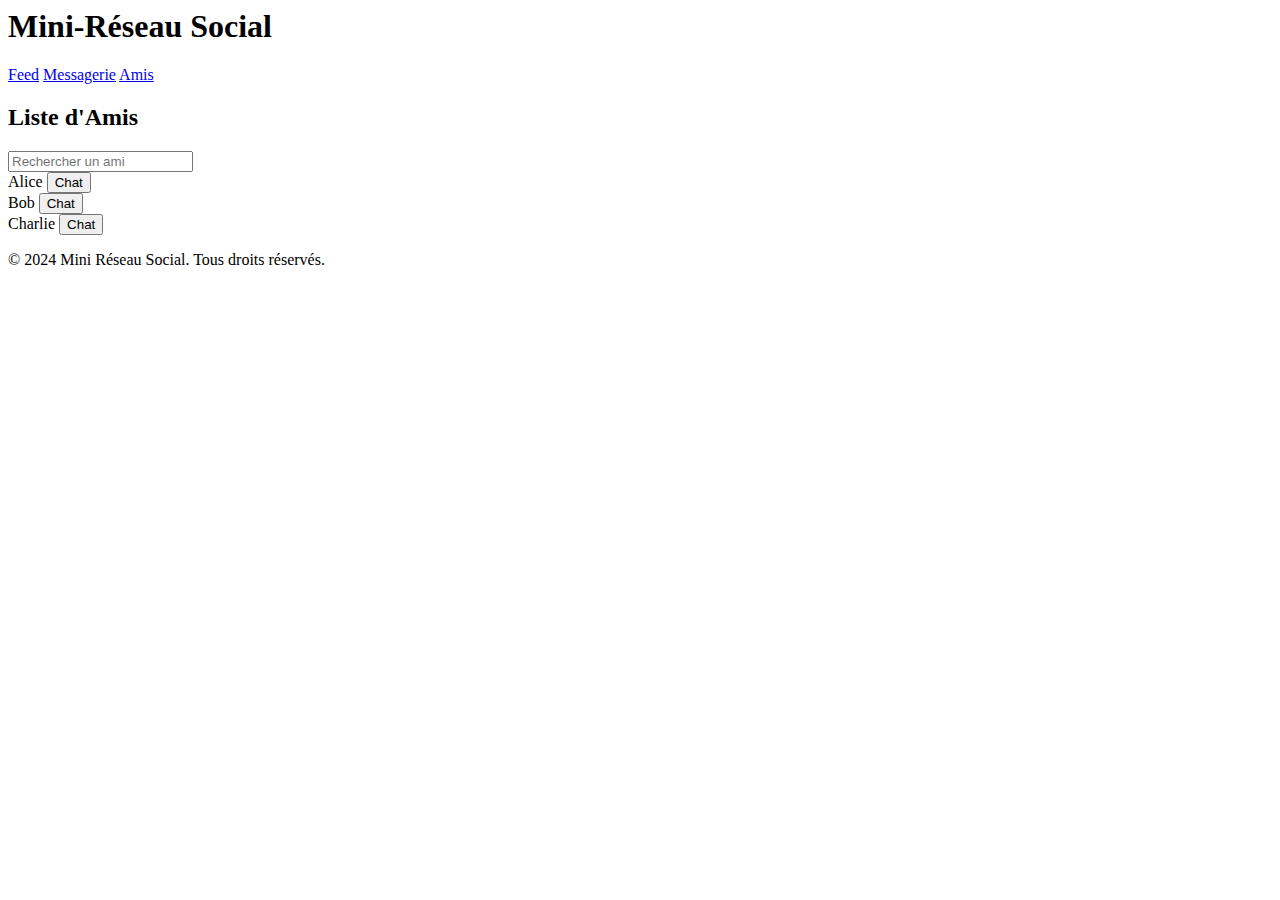
==== amis.html @ 426629f7 "Structure des Fichiers(html, css, js) et dossier:images," ====
<html lang="en">
<head>
    <meta charset="UTF-8">
    <meta name="viewport" content="width=device-width, initial-scale=1.0">
    <title>Amis - Mini-Réseau Social</title>
    <link rel="stylesheet" href="style.css">
</head>
<body>
    <header>
        <h1>Mini-Réseau Social</h1>
        <nav>
            <a href="index.html">Feed</a> <!-- Lien vers la page Feed -->
            <a href="messagerie.html">Messagerie</a> <!-- Lien vers la page Messagerie -->
            <a href="amis.html">Amis</a> <!-- Lien vers la page Liste d'Amis -->
        </nav>
    </header>

    <main>
        <section id="amis" class="section">
            <h2>Liste d'Amis</h2>
            <input type="text" id="friend-filter" placeholder="Rechercher un ami" oninput="filterFriends(this.value)" /> <!-- Champ de recherche pour filtrer les amis -->
            <div id="friends-list">
                <div class="friend">Alice <button onclick="startChat('Alice')">Chat</button></div> <!-- Ami avec bouton pour démarrer le chat -->
                <div class="friend">Bob <button onclick="startChat('Bob')">Chat</button></div>
                <div class="friend">Charlie <button onclick="startChat('Charlie')">Chat</button></div>
            </div>
        </section>
    </main>

    <footer>
        <p>&copy; 2024 Mini Réseau Social. Tous droits réservés.</p>
    </footer>

    <script src="script.js"></script> <!-- Lien vers le fichier JavaScript -->
</body>
</html>
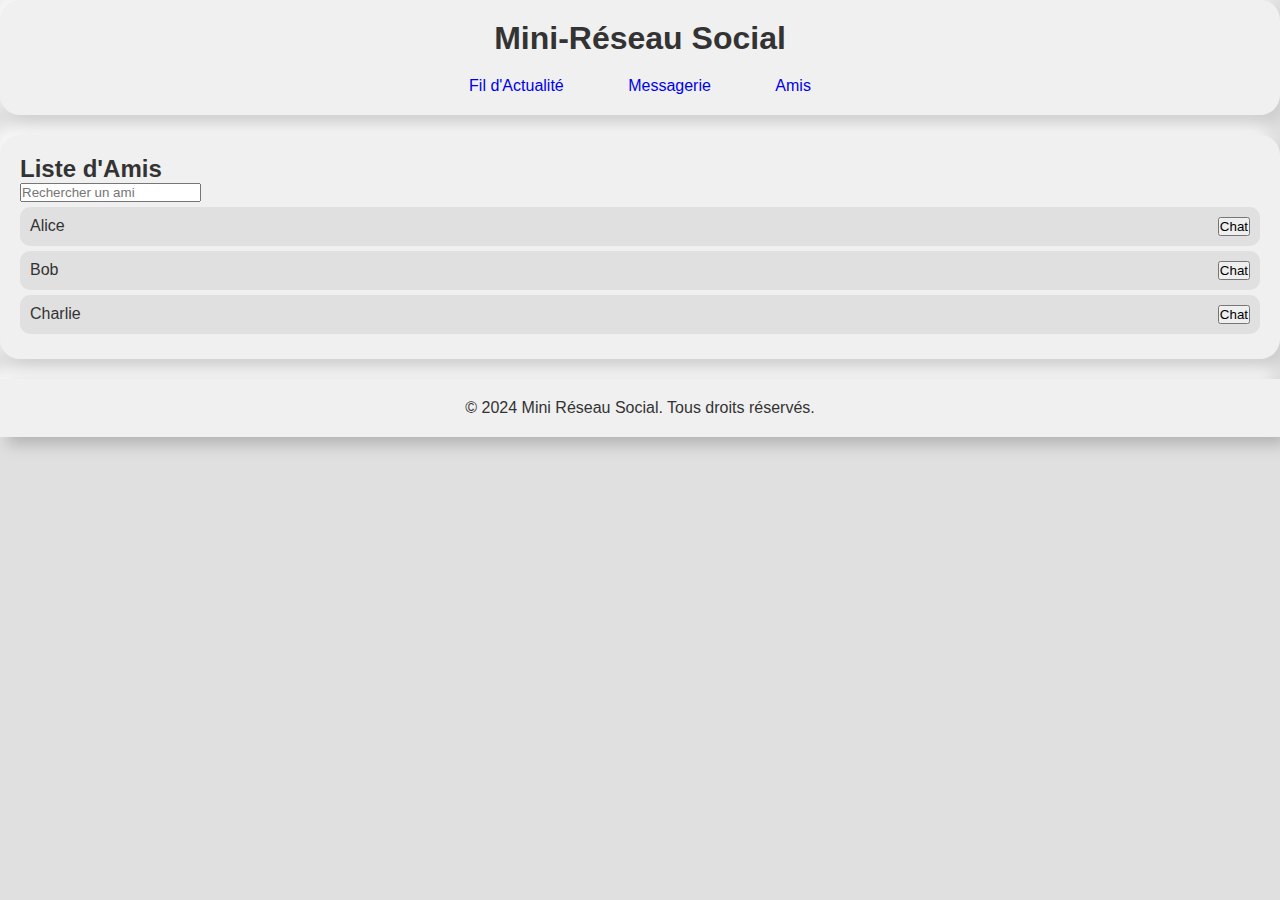
==== commit 09d8aa95: "j'ai séparé la page feed en 3 fichiers:index.html, feed.css & feed.js avec posts.json, test&fini" ====
--- a/amis.html
+++ b/amis.html
@@ -9,7 +9,7 @@
     <header>
         <h1>Mini-Réseau Social</h1>
         <nav>
-            <a href="index.html">Feed</a> <!-- Lien vers la page Feed -->
+            <a href="index.html">Fil d'Actualité</a> <!-- Lien vers la page Feed -->
             <a href="messagerie.html">Messagerie</a> <!-- Lien vers la page Messagerie -->
             <a href="amis.html">Amis</a> <!-- Lien vers la page Liste d'Amis -->
         </nav>
--- a/style.css
+++ b/style.css
@@ -0,0 +1,76 @@
+/* Réinitialisation et box-sizing */
+* {
+    box-sizing: border-box;
+    margin: 0;
+    padding: 0;
+}
+
+body {
+    font-family: Arial, sans-serif; /* Police du corps */
+    background-color: #e0e0e0; /* Couleur de fond */
+    color: #333; /* Couleur du texte */
+}
+
+header {
+    background: #f0f0f0; /* Couleur de fond de l'en-tête */
+    padding: 20px;
+    text-align: center;
+    border-radius: 20px; /* Coins arrondis */
+    box-shadow: 8px 8px 15px rgba(180, 180, 180, 0.4), /* Ombre */
+                -8px -8px 15px rgba(255, 255, 255, 0.8);
+}
+
+header h1 {
+    margin-bottom: 20px; /* Ajoute un espacement sous le titre */
+}
+
+nav a {
+    margin: 0 10px; /* Marges entre les liens */
+    padding: 10px 20px; /* Espacement intérieur des liens */
+    text-decoration: none; /* Pas de soulignement */
+    background: #f0f0f0; /* Couleur de fond des liens */
+    border-radius: 10px; /* Coins arrondis */
+    transition: box-shadow 0.3s; /* Animation de l'ombre */
+}
+
+nav a:hover {
+    box-shadow: 2px 2px 10px rgba(180, 180, 180, 0.4), /* Ombre au survol */
+                -2px -2px 10px rgba(255, 255, 255, 0.8);
+}
+
+.section {
+    padding: 20px; /* Espacement intérieur des sections */
+    background: #f0f0f0; /* Couleur de fond des sections */
+    border-radius: 20px; /* Coins arrondis */
+    box-shadow: 8px 8px 15px rgba(180, 180, 180, 0.4), /* Ombre */
+                -8px -8px 15px rgba(255, 255, 255, 0.8);
+    margin: 20px 0; /* Marge entre les sections */
+}
+
+.post {
+    background: #e0e0e0; /* Couleur de fond des posts */
+    border-radius: 10px; /* Coins arrondis */
+    padding: 15px; /* Espacement intérieur des posts */
+    margin-bottom: 10px; /* Marge en bas des posts */
+    box-shadow: 5px 5px 10px rgba(180, 180, 180, 0.4), /* Ombre des posts */
+                -5px -5px 10px rgba(255, 255, 255, 0.9);
+}
+
+.friend {
+    background: #e0e0e0; /* Couleur de fond des amis */
+    padding: 10px; /* Espacement intérieur des amis */
+    border-radius: 10px; /* Coins arrondis */
+    margin: 5px 0; /* Marge entre les amis */
+    display: flex; /* Flexbox pour aligner le contenu */
+    justify-content: space-between; /* Espacement entre les éléments */
+}
+
+/* footer*/
+  
+footer {
+    text-align: center;
+    padding: 20px;
+    background-color: #f0f0f0;
+    box-shadow: 7px 7px 15px #b0b0b0, -7px -7px 15px #ffffff;
+    position: relative; /* Permet de le placer en bas de la page si nécessaire */
+}
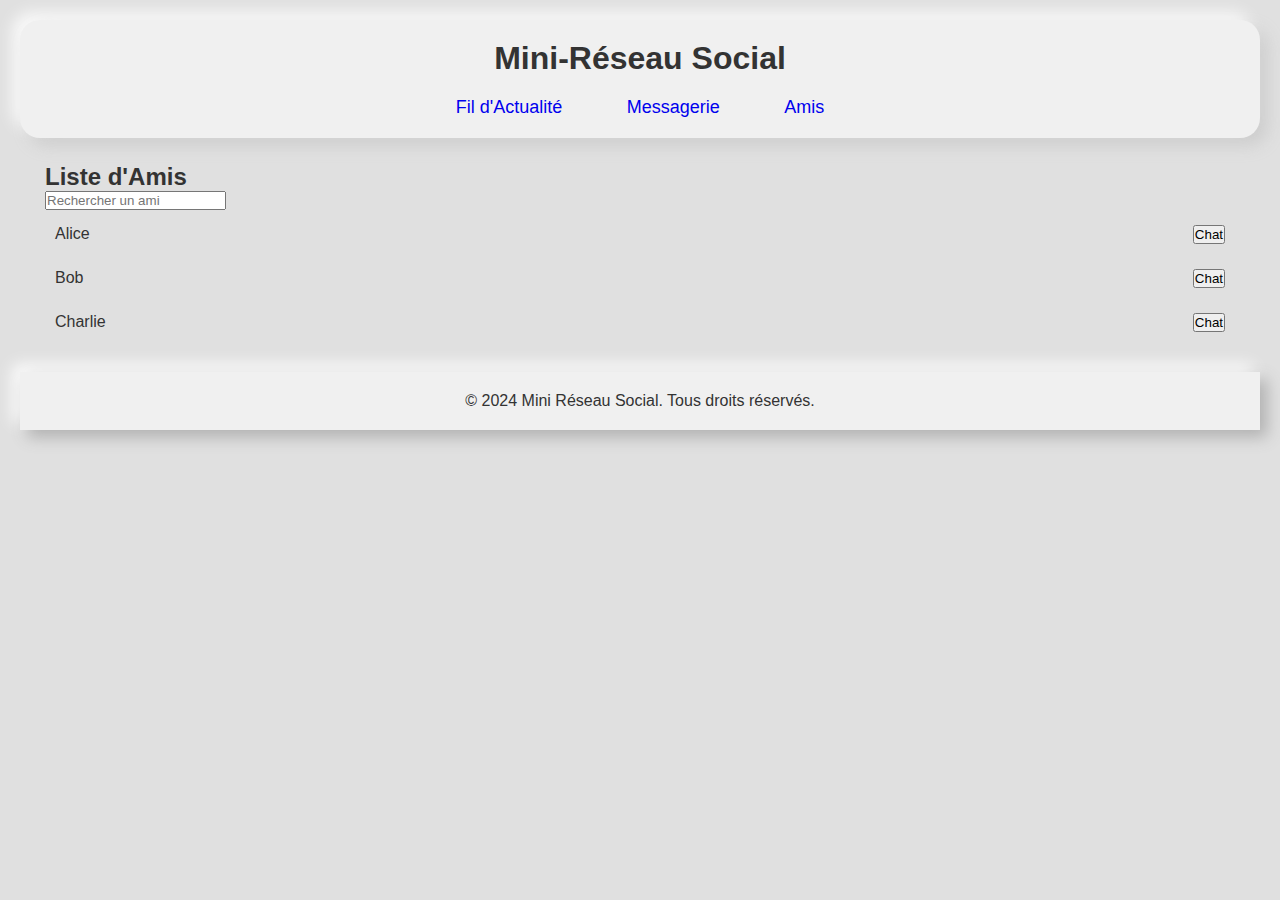
==== commit d8294374: "la page messagerie fini et tester" ====
--- a/amis.html
+++ b/amis.html
@@ -3,7 +3,8 @@
     <meta charset="UTF-8">
     <meta name="viewport" content="width=device-width, initial-scale=1.0">
     <title>Amis - Mini-Réseau Social</title>
-    <link rel="stylesheet" href="style.css">
+    <link rel="icon" type="image/png" sizes="32x32" href="images/amis.jpg">
+    <link rel="stylesheet" href="amis.css">
 </head>
 <body>
     <header>
@@ -27,10 +28,11 @@
         </section>
     </main>
 
+   
     <footer>
         <p>&copy; 2024 Mini Réseau Social. Tous droits réservés.</p>
     </footer>
 
-    <script src="script.js"></script> <!-- Lien vers le fichier JavaScript -->
+    <script src="amis.js"></script> <!-- Lien vers le fichier JavaScript -->
 </body>
 </html>--- a/amis.css
+++ b/amis.css
@@ -0,0 +1,118 @@
+/* Réinitialisation et box-sizing */
+* {
+    box-sizing: border-box;
+    margin: 0;
+    padding: 0;
+}
+
+body {
+    font-family: Arial, sans-serif; /* Police du corps */
+    background-color: #e0e0e0; /* Couleur de fond */
+    color: #333; /* Couleur du texte */
+    padding: 20px; /* Espacement pour éviter que le contenu touche les bords */
+}
+
+header {
+    background: #f0f0f0; /* Couleur de fond de l'en-tête */
+    padding: 20px;
+    text-align: center;
+    border-radius: 20px; /* Coins arrondis */
+    box-shadow: 8px 8px 15px rgba(180, 180, 180, 0.4), /* Ombre */
+                -8px -8px 15px rgba(255, 255, 255, 0.8);
+}
+
+/* Style du titre dans le header */
+header h1 {
+    margin-bottom: 20px; /* Espacement sous le titre */
+}
+
+/* Liens dans la barre de navigation */
+nav a {
+    margin: 0 10px; /* Marges entre les liens */
+    padding: 10px 20px; /* Espacement intérieur des liens */
+    text-decoration: none; /* Pas de soulignement */
+    background: #f0f0f0; /* Couleur de fond des liens */
+    border-radius: 10px; /* Coins arrondis */
+    transition: box-shadow 0.3s; /* Animation de l'ombre */
+}
+
+/* Animation des liens au survol */
+nav a:hover {
+    box-shadow: 2px 2px 10px rgba(180, 180, 180, 0.4), /* Ombre au survol */
+                -2px -2px 10px rgba(255, 255, 255, 0.8);
+}
+
+
+/* Styles des amis */
+.friend {
+    background: #e0e0e0; /* Couleur de fond des amis */
+    padding: 10px; /* Espacement intérieur des amis */
+    border-radius: 10px; /* Coins arrondis */
+    margin: 5px 0; /* Marge entre les amis */
+    display: flex; /* Flexbox pour aligner le contenu */
+    justify-content: space-between; /* Espacement entre les éléments */
+}
+
+
+/* footer*/
+footer {
+    text-align: center;
+    padding: 20px;
+    background-color: #f0f0f0;
+    box-shadow: 7px 7px 15px #b0b0b0, -7px -7px 15px #ffffff;
+    position: relative; /* Permet de le placer en bas de la page si nécessaire */
+}
+
+/* MEDIA QUERIES */
+/* Mobile (petits écrans) */
+@media (max-width: 600px) {
+    header {
+        padding: 15px;
+    }
+    header h1 {
+        font-size: 24px; /* Réduire la taille du texte sur mobile */
+    }
+    nav a {
+        padding: 8px 15px; /* Réduire les marges et padding sur les liens */
+        font-size: 14px;
+    }
+    .friend {
+        flex-direction: column; /* Les amis seront affichés en colonne */
+        text-align: center; /* Centrer le texte */
+    }
+    /* Pied de page */
+    footer {
+        font-size: 12px; /* Réduire la taille du texte du pied de page */
+    }
+}
+
+/* Tablette (écrans moyens) */
+@media (min-width: 601px) and (max-width: 1024px) {
+    header h1 {
+        font-size: 28px; /* Taille du titre pour les tablettes */
+    }
+    nav a {
+        padding: 10px 18px; /* Ajuster les paddings sur tablette */
+        font-size: 16px;
+    }
+    .friend {
+        flex-direction: row; /* Les amis seront affichés en ligne */
+    }
+}
+
+/* Bureau (grands écrans) */
+@media (min-width: 1025px) {
+    header h1 {
+        font-size: 32px; /* Taille du titre pour les grands écrans */
+    }
+    nav a {
+        font-size: 18px;
+    }
+    .section {
+        padding: 25px; /* Plus de padding pour les sections */
+    }
+    .post {
+        padding: 20px; /* Plus de padding pour les posts */
+    }
+}
+
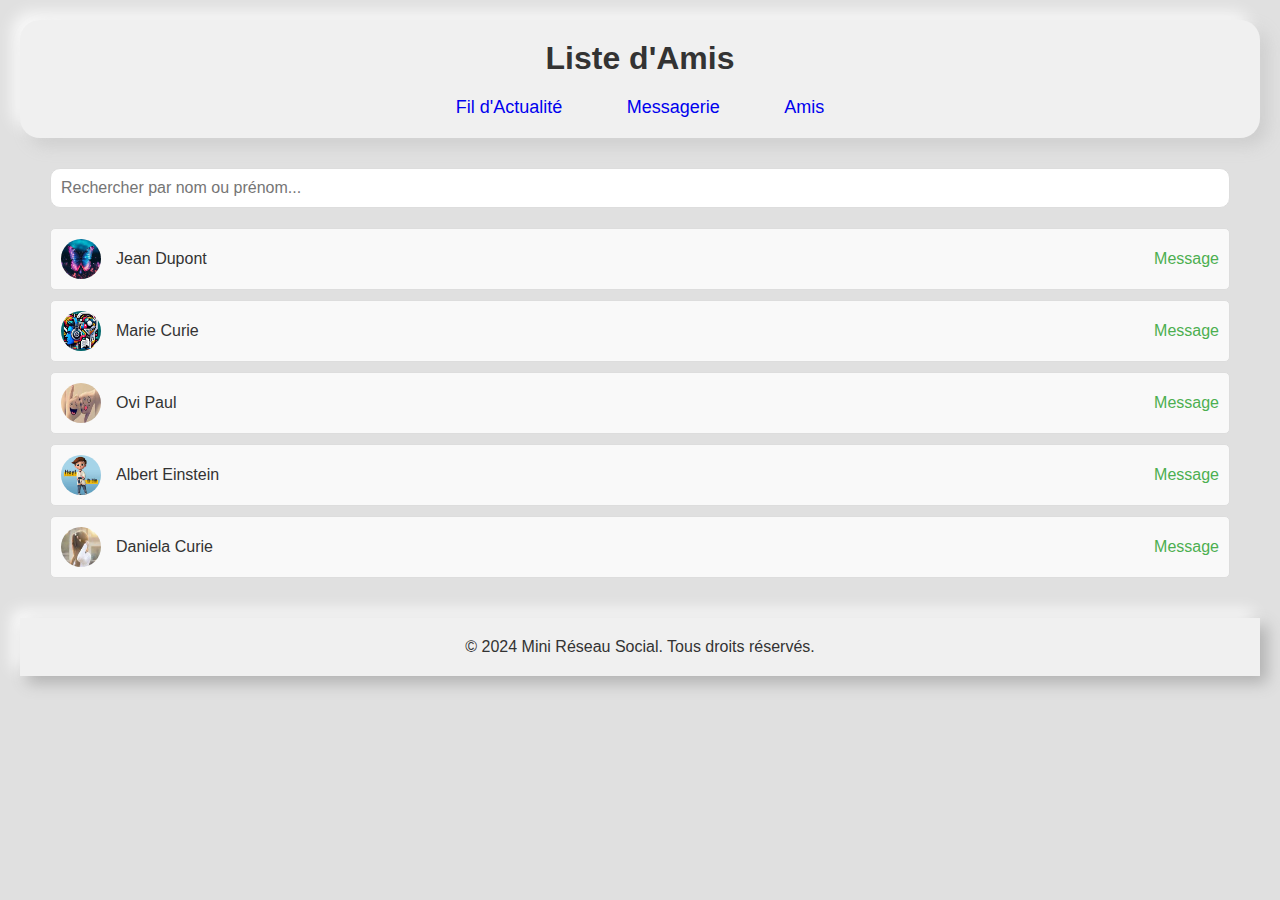
==== commit 2f33e55a: "j'ai fait la page liste des amis en code html, css, js" ====
--- a/amis.html
+++ b/amis.html
@@ -2,13 +2,14 @@
 <head>
     <meta charset="UTF-8">
     <meta name="viewport" content="width=device-width, initial-scale=1.0">
-    <title>Amis - Mini-Réseau Social</title>
+    <title>Liste d'Amis</title>
     <link rel="icon" type="image/png" sizes="32x32" href="images/amis.jpg">
     <link rel="stylesheet" href="amis.css">
 </head>
 <body>
+     <!-- En-tête de la page avec les liens de navigation -->
     <header>
-        <h1>Mini-Réseau Social</h1>
+        <h1>Liste d'Amis</h1>
         <nav>
             <a href="index.html">Fil d'Actualité</a> <!-- Lien vers la page Feed -->
             <a href="messagerie.html">Messagerie</a> <!-- Lien vers la page Messagerie -->
@@ -16,19 +17,44 @@
         </nav>
     </header>
 
-    <main>
-        <section id="amis" class="section">
-            <h2>Liste d'Amis</h2>
-            <input type="text" id="friend-filter" placeholder="Rechercher un ami" oninput="filterFriends(this.value)" /> <!-- Champ de recherche pour filtrer les amis -->
-            <div id="friends-list">
-                <div class="friend">Alice <button onclick="startChat('Alice')">Chat</button></div> <!-- Ami avec bouton pour démarrer le chat -->
-                <div class="friend">Bob <button onclick="startChat('Bob')">Chat</button></div>
-                <div class="friend">Charlie <button onclick="startChat('Charlie')">Chat</button></div>
-            </div>
-        </section>
-    </main>
+     <!-- Conteneur principal pour la liste d'amis -->
+     <div class="friends-container">
+        <!-- Champ de recherche pour filtrer les amis -->
+        <input type="text" id="searchInput" placeholder="Rechercher par nom ou prénom..." onkeyup="filterFriends()">
 
-   
+        <!-- Liste des amis, chaque élément est réorganisable par glisser-déposer -->
+        <ul id="friendsList">
+            <li class="friend-item" draggable="true">
+                <img src="images/profil.jpg" alt="Jean Dupont">
+                <span>Jean Dupont</span>
+                <a href="messagerie.html">Message</a>
+            </li>
+            <li class="friend-item" draggable="true">
+                <img src="images/profil1.jpg" alt="Marie Curie">
+                <span>Marie Curie</span>
+                <a href="messagerie.html">Message</a>
+            </li>
+            <li class="friend-item" draggable="true">
+                <img src="images/profil2.jpg" alt="Albert Einstein">
+                <span>Ovi Paul</span>
+                <a href="messagerie.html">Message</a>
+            </li>
+           
+            <li class="friend-item" draggable="true">
+                <img src="images/profil3.jpg" alt="Albert Einstein">
+                <span>Albert Einstein</span>
+                <a href="messagerie.html">Message</a>
+            </li>
+            <li class="friend-item" draggable="true">
+                <img src="images/profil4.jpg" alt="Daniela Curie">
+                <span>Daniela Curie</span>
+                <a href="messagerie.html">Message</a>
+            </li>
+            <!-- Ajoutez d'autres amis ici si nécessaire -->
+        </ul>
+    </div>
+
+     <!-- Texte du pied de page -->
     <footer>
         <p>&copy; 2024 Mini Réseau Social. Tous droits réservés.</p>
     </footer>
--- a/amis.css
+++ b/amis.css
@@ -42,17 +42,59 @@
                 -2px -2px 10px rgba(255, 255, 255, 0.8);
 }
 
-
-/* Styles des amis */
-.friend {
-    background: #e0e0e0; /* Couleur de fond des amis */
-    padding: 10px; /* Espacement intérieur des amis */
-    border-radius: 10px; /* Coins arrondis */
-    margin: 5px 0; /* Marge entre les amis */
-    display: flex; /* Flexbox pour aligner le contenu */
-    justify-content: space-between; /* Espacement entre les éléments */
+/* Conteneur principal des amis */
+.friends-container {
+    margin: 20px;
+    padding: 10px;
 }
 
+/* Champ de recherche */
+#searchInput {
+    width: 100%;
+    padding: 10px;
+    margin-bottom: 20px;
+    font-size: 16px;
+    border: 1px solid #ddd;
+    border-radius: 10px;
+}
+
+/* Liste des amis, sans puces */
+ul#friendsList {
+    list-style-type: none;
+    padding: 0;
+}
+
+/* Style pour chaque ami dans la liste */
+.friend-item {
+    display: flex;
+    align-items: center; /* Centre verticalement les éléments */
+    justify-content: space-between; /* Met l'espace entre les éléments */
+    padding: 10px;
+    margin-bottom: 10px;
+    border: 1px solid #ddd;
+    border-radius: 5px;
+    background-color: #f9f9f9;
+    cursor: move; /* Indique que l'élément est déplaçable */
+}
+
+/* Style des images de profil */
+.friend-item img {
+    border-radius: 50%; /* Arrondi les images pour les rendre circulaires */
+    width: 40px;
+    height: 40px;
+}
+
+/* Texte du nom d'ami */
+.friend-item span {
+    flex-grow: 1; /* Remplit l'espace disponible entre l'image et le lien */
+    margin-left: 15px;
+}
+
+/* Style du lien vers la messagerie */
+.friend-item a {
+    text-decoration: none;
+    color: #4CAF50;
+}
 
 /* footer*/
 footer {
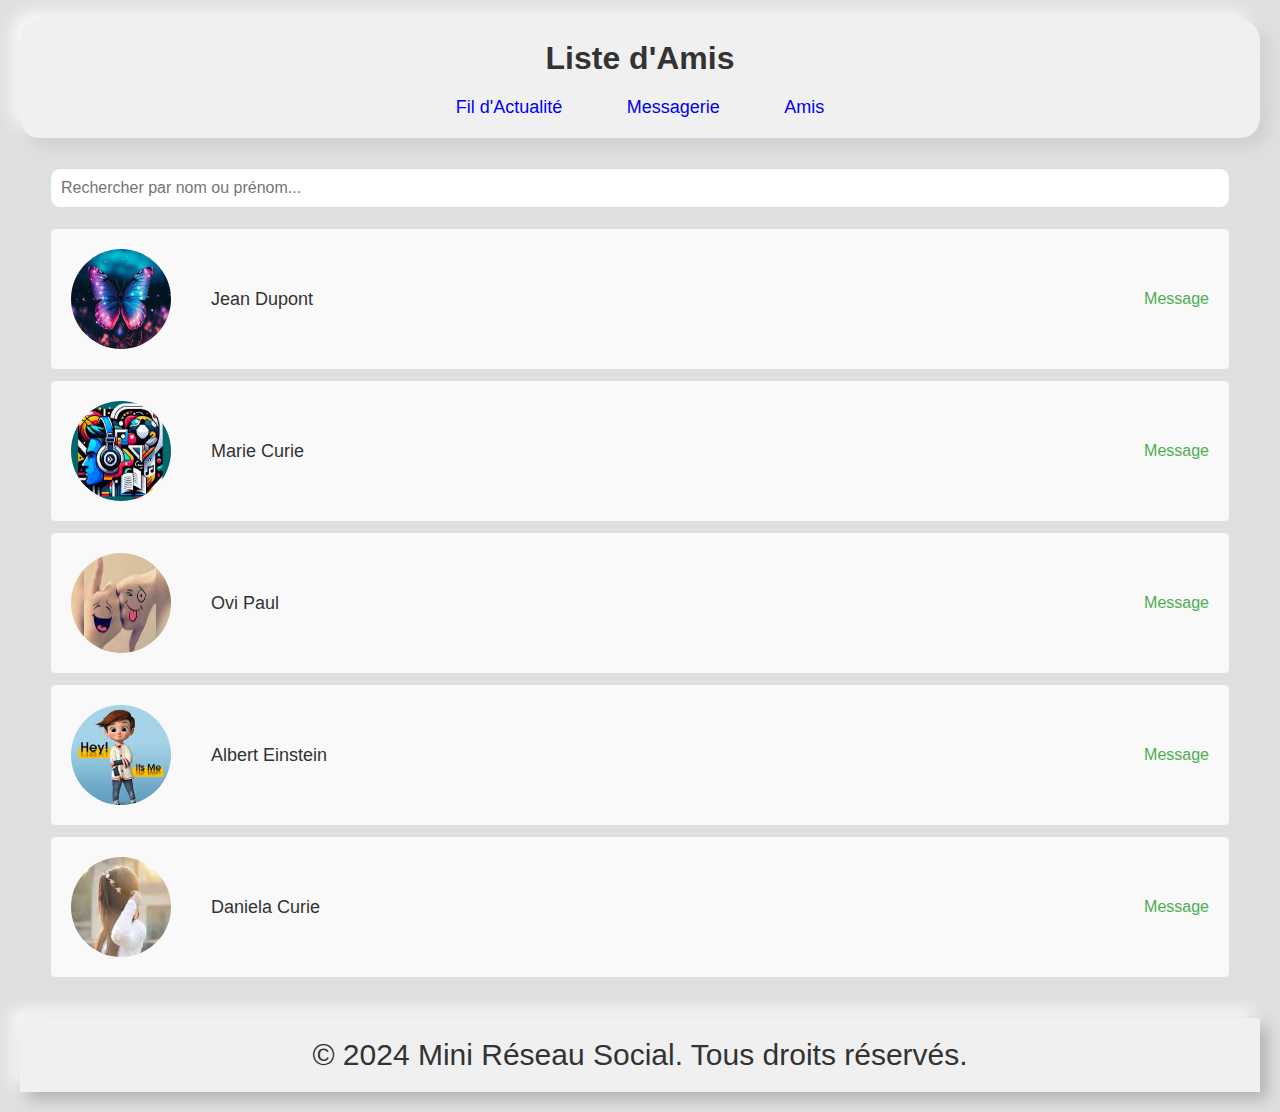
==== commit a71ee473: "mode responsive fait, fini le taffe liste d'amis" ====
--- a/amis.html
+++ b/amis.html
@@ -23,34 +23,33 @@
         <input type="text" id="searchInput" placeholder="Rechercher par nom ou prénom..." onkeyup="filterFriends()">
 
         <!-- Liste des amis, chaque élément est réorganisable par glisser-déposer -->
-        <ul id="friendsList">
+        <ul id="friends-list">
             <li class="friend-item" draggable="true">
-                <img src="images/profil.jpg" alt="Jean Dupont">
+                <img src="images/profil.jpg" alt="Jean Dupont" class="profile-pic">
                 <span>Jean Dupont</span>
                 <a href="messagerie.html">Message</a>
             </li>
             <li class="friend-item" draggable="true">
-                <img src="images/profil1.jpg" alt="Marie Curie">
+                <img src="images/profil1.jpg" alt="Marie Curie" class="profile-pic">
                 <span>Marie Curie</span>
                 <a href="messagerie.html">Message</a>
             </li>
             <li class="friend-item" draggable="true">
-                <img src="images/profil2.jpg" alt="Albert Einstein">
+                <img src="images/profil2.jpg" alt="Ovi Paul" class="profile-pic">
                 <span>Ovi Paul</span>
                 <a href="messagerie.html">Message</a>
             </li>
-           
             <li class="friend-item" draggable="true">
-                <img src="images/profil3.jpg" alt="Albert Einstein">
+                <img src="images/profil3.jpg" alt="Albert Einstein" class="profile-pic">
                 <span>Albert Einstein</span>
                 <a href="messagerie.html">Message</a>
             </li>
             <li class="friend-item" draggable="true">
-                <img src="images/profil4.jpg" alt="Daniela Curie">
+                <img src="images/profil4.jpg" alt="Daniela Curie" class="profile-pic">
                 <span>Daniela Curie</span>
                 <a href="messagerie.html">Message</a>
             </li>
-            <!-- Ajoutez d'autres amis ici si nécessaire -->
+            <!-- Ajoute d'autres amis ici -->
         </ul>
     </div>
 
--- a/amis.css
+++ b/amis.css
@@ -64,24 +64,24 @@
     padding: 0;
 }
 
-/* Style pour chaque ami dans la liste */
+/* Styles de base pour les amis */
 .friend-item {
     display: flex;
-    align-items: center; /* Centre verticalement les éléments */
-    justify-content: space-between; /* Met l'espace entre les éléments */
+    align-items: center;
     padding: 10px;
-    margin-bottom: 10px;
     border: 1px solid #ddd;
     border-radius: 5px;
+    margin-bottom: 10px;
     background-color: #f9f9f9;
-    cursor: move; /* Indique que l'élément est déplaçable */
+    transition: background-color 0.3s;
 }
 
 /* Style des images de profil */
 .friend-item img {
     border-radius: 50%; /* Arrondi les images pour les rendre circulaires */
-    width: 40px;
-    height: 40px;
+    margin-right: 15px;
+    width: 50px;
+    height: 50px;
 }
 
 /* Texte du nom d'ami */
@@ -90,10 +90,20 @@
     margin-left: 15px;
 }
 
-/* Style du lien vers la messagerie */
+/* Style du lien vers la messagerie */  
 .friend-item a {
+    margin-left: auto;
     text-decoration: none;
     color: #4CAF50;
+}
+
+/* Styles de feedback pour drag-and-drop */
+.friend-item.dragging {
+    opacity: 0.5; /* Rendre l'élément transparent lorsqu'il est déplacé */
+}
+
+.friend-item.over {
+    background-color: #e0e0e0; /* Couleur de surbrillance quand on dépose l'élément */
 }
 
 /* footer*/
@@ -118,9 +128,27 @@
         padding: 8px 15px; /* Réduire les marges et padding sur les liens */
         font-size: 14px;
     }
-    .friend {
+      /* Liste d'amis */
+    /*.friend-item {
         flex-direction: column; /* Les amis seront affichés en colonne */
-        text-align: center; /* Centrer le texte */
+       /* align-items: center; /* Centrer les éléments */
+       /* text-align: center; /* Centrer le texte */
+       /* padding: 10px; /* Ajouter un peu de padding pour l'espacement */
+    /*}*/
+    .friend-item {
+        flex-direction: column;
+        text-align: center;
+    }
+    .friend-item img {
+        margin-bottom: 10px; /* Espacement entre l'image et le texte */
+        width: 60px; /* Réduire la taille de l'image de profil sur mobile */
+        height: 60px;
+    }
+    .friend-item span {
+        margin-bottom: 10px; /* Ajouter de l'espacement en bas du nom */
+    }
+    .friend-item a {
+        font-size: 14px; /* Ajuster la taille du lien */
     }
     /* Pied de page */
     footer {
@@ -140,6 +168,29 @@
     .friend {
         flex-direction: row; /* Les amis seront affichés en ligne */
     }
+
+    /* Liste d'amis */
+    .friend-item {
+        flex-direction: row; /* Les amis seront affichés en ligne */
+        align-items: center; /* Alignement des éléments */
+        text-align: left; /* Le texte sera aligné à gauche */
+        padding: 15px;
+    }
+    .friend-item img {
+        width: 80px; /* Taille de l'image de profil pour tablette */
+        height: 80px;
+        margin-right: 20px; /* Espacement à droite de l'image */
+    }
+    .friend-item span {
+        flex-grow: 1; /* Remplit l'espace disponible */
+    }
+    .friend-item a {
+        font-size: 16px;
+    }
+     /* Pied de page */
+    footer {
+        font-size: 23px; /* Réduire la taille du texte du pied de page */
+    }
 }
 
 /* Bureau (grands écrans) */
@@ -150,11 +201,26 @@
     nav a {
         font-size: 18px;
     }
-    .section {
-        padding: 25px; /* Plus de padding pour les sections */
-    }
-    .post {
-        padding: 20px; /* Plus de padding pour les posts */
-    }
-}
-
+
+    /* Liste d'amis */
+    .friend-item {
+        flex-direction: row; /* Les amis en ligne sur grand écran */
+        padding: 20px; /* Plus de padding pour aérer sur grand écran */
+    }
+    .friend-item img {
+        width: 100px; /* Taille plus grande de l'image de profil */
+        height: 100px;
+        margin-right: 25px;
+    }
+    .friend-item span {
+        font-size: 18px;
+    }
+    .friend-item a {
+        font-size: 16px;
+    }
+    /* Pied de page */
+    footer {
+        font-size: 30px; /* Réduire la taille du texte du pied de page */
+    }
+}
+
